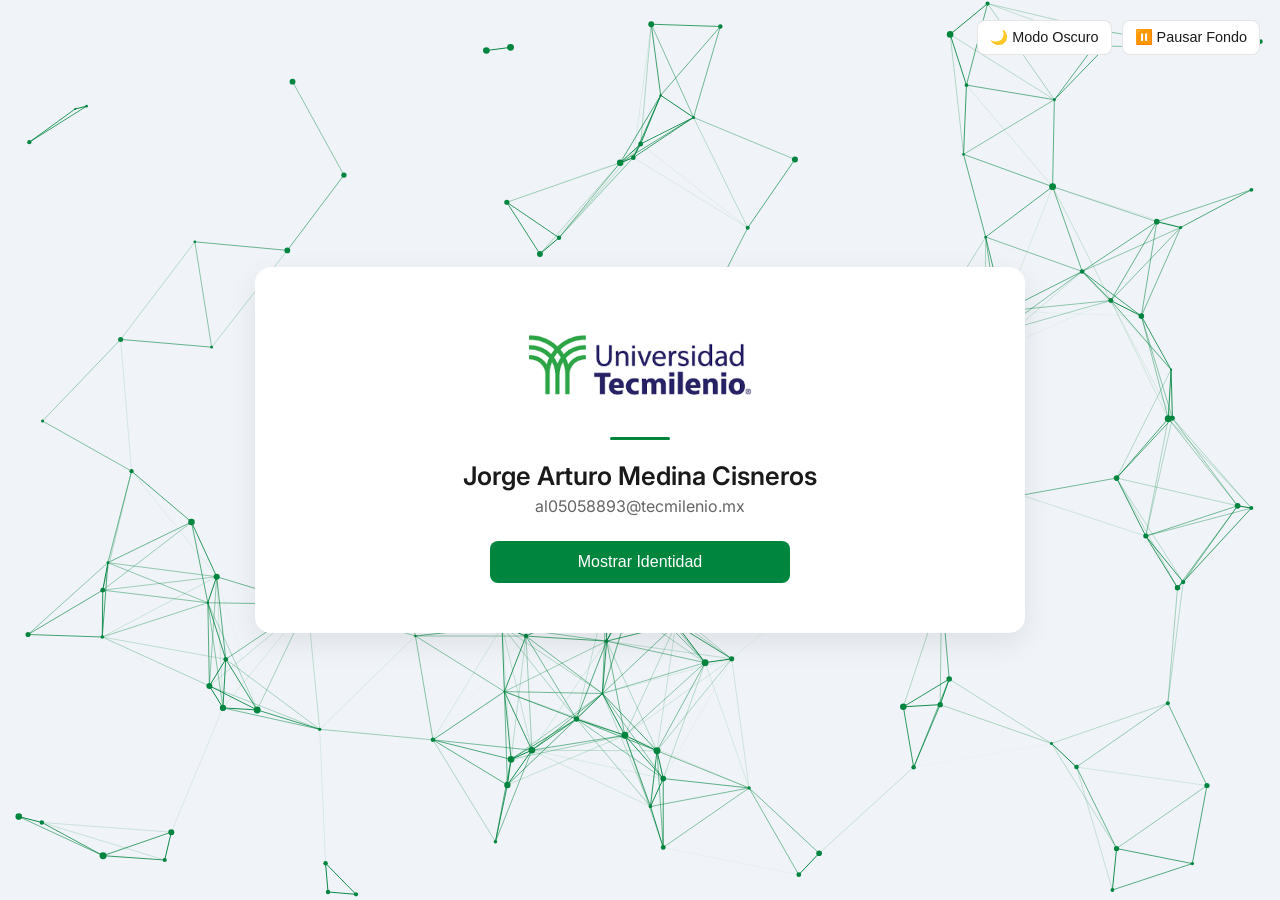
==== index.html @ 5924f644 "Actualizacion del estructura de carpetas" ====
<!DOCTYPE html>
<html lang="es">
<head>
    <meta charset="UTF-8">
    <meta name="viewport" content="width=device-width, initial-scale=1.0">
    <title>Perfil | Tecmilenio</title>
    <link rel="stylesheet" href="style.css">
</head>
<body>
    <canvas id="lienzo-interactivo"></canvas>

    <div class="controles">
        <button id="btn-tema" class="btn-control">🌙 Modo Oscuro</button>
        <button id="btn-animacion" class="btn-control">⏸️ Pausar Fondo</button>
    </div>

    <div class="contenedor-perfil">
        <img src="img/logo.png" alt="Logo Tecmilenio" class="logo" onerror="this.src='https://via.placeholder.com/220x80?text=Logo+Tecmilenio'">
        
        <div class="linea-decorativa"></div>
        
        <h1 class="nombre">Jorge Arturo Medina Cisneros</h1>
        <p class="correo">al05058893@tecmilenio.mx</p>

        <button id="btn-revelar" class="btn-principal">Mostrar Identidad</button>

        <div id="info-extra" class="oculto">
            <img src="img/login.png" alt="Mi Personaje" class="foto-personaje">
            <p class="matricula">Matrícula: <strong>al05058893</strong></p>
        </div>
    </div>

    <script src="script.js"></script>
</body>
</html>
---- style.css ----
@import url('https://fonts.googleapis.com/css2?family=Inter:wght@400;600&display=swap');

:root {
    --bg-color: #f0f4f8; /* Un poco más gris para que la tarjeta blanca resalte */
    --card-bg: #ffffff;
    --text-main: #1a1a1a;
    --text-sec: #666666;
    --accent: #00853f;
}

[data-tema="oscuro"] {
    --bg-color: #0f172a; /* Azul muy oscuro y moderno */
    --card-bg: #1e293b;
    --text-main: #f8fafc;
    --text-sec: #94a3b8;
    --accent: #10b981; 
}

body {
    margin: 0;
    padding: 0;
    width: 100vw; /* Obliga a usar el 100% del ancho del monitor */
    height: 100vh; /* Obliga a usar el 100% del alto del monitor */
    font-family: 'Inter', sans-serif;
    background-color: var(--bg-color);
    display: flex;
    justify-content: center;
    align-items: center;
    color: var(--text-main);
    transition: background-color 0.3s ease;
    overflow: hidden; 
    position: relative; /* Fundamental para que el fondo se posicione bien */
}

/* Borra el #fondo-interactivo y pega esto: */
#lienzo-interactivo {
    position: absolute;
    top: 0;
    left: 0;
    width: 100vw;
    height: 100vh;
    z-index: 0;
    pointer-events: none; /* Esto permite que los clics traspasen el fondo y lleguen a tus botones */
}

.controles {
    position: absolute;
    top: 20px;
    right: 20px;
    display: flex;
    gap: 10px;
    z-index: 2;
}

.btn-control {
    background: var(--card-bg);
    color: var(--text-main);
    border: 1px solid rgba(0,0,0,0.1);
    padding: 8px 12px;
    border-radius: 8px;
    cursor: pointer;
    font-size: 0.9rem;
    transition: all 0.3s;
}

.btn-control:hover {
    transform: translateY(-2px);
}

/* Tarjeta principal con ancho de escritorio */
.contenedor-perfil {
    background: var(--card-bg);
    padding: 50px 60px;
    border-radius: 16px;
    box-shadow: 0 10px 30px rgba(0, 0, 0, 0.08);
    text-align: center;
    max-width: 650px; /* <--- Ampliado para PC */
    width: 90%;
    z-index: 1;
    transition: transform 0.3s ease, background-color 0.3s ease;
}

.logo {
    max-width: 250px;
    height: auto;
    margin-bottom: 20px;
}

.linea-decorativa {
    width: 60px;
    height: 3px;
    background-color: var(--accent);
    margin: 0 auto 20px auto;
    border-radius: 2px;
}

.nombre { font-size: 1.6rem; font-weight: 600; margin: 0 0 5px 0; }
.correo { font-size: 1rem; color: var(--text-sec); margin: 0 0 25px 0; }

.btn-principal {
    background-color: var(--accent);
    color: white;
    border: none;
    padding: 12px 24px;
    border-radius: 8px;
    font-size: 1rem;
    cursor: pointer;
    transition: background-color 0.3s, transform 0.2s;
    width: 100%;
    max-width: 300px; /* Evita que el botón se estire demasiado */
    margin: 0 auto;
    display: block;
}

.btn-principal:hover {
    background-color: #006b33;
    transform: scale(1.02);
}

.oculto { display: none !important; }

/* Diseño lado a lado para la foto y la matrícula */
.visible { 
    display: flex; 
    align-items: center; 
    justify-content: center;
    gap: 30px;
    animation: aparecer 0.5s ease forwards; 
    margin-top: 30px;
    padding-top: 30px;
    border-top: 1px solid rgba(0,0,0,0.05);
}

[data-tema="oscuro"] .visible {
    border-top: 1px solid rgba(255,255,255,0.05);
}

@keyframes aparecer {
    from { opacity: 0; transform: translateY(-10px); }
    to { opacity: 1; transform: translateY(0); }
}

.foto-personaje {
    width: 120px;
    height: 120px;
    border-radius: 16px;
    object-fit: cover;
    border: 3px solid var(--accent);
}

.matricula { font-size: 1.2rem; text-align: left; }
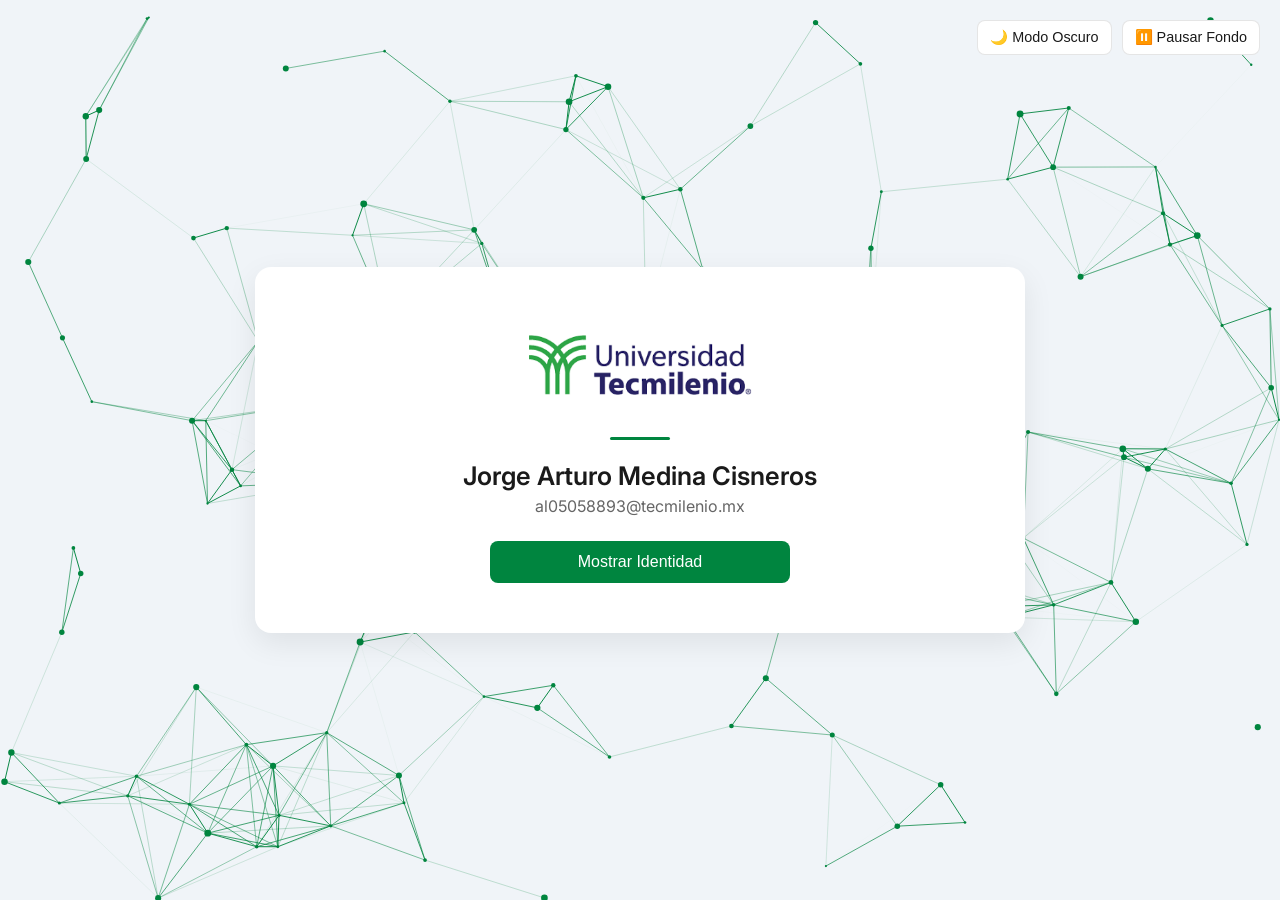
==== commit 537e4c34: "Actualizacion del html" ====
--- a/index.html
+++ b/index.html
@@ -15,7 +15,7 @@
     </div>
 
     <div class="contenedor-perfil">
-        <img src="img/logo.png" alt="Logo Tecmilenio" class="logo" onerror="this.src='https://via.placeholder.com/220x80?text=Logo+Tecmilenio'">
+        <img src="logo.png" alt="Logo Tecmilenio" class="logo" onerror="this.src='https://via.placeholder.com/220x80?text=Logo+Tecmilenio'">
         
         <div class="linea-decorativa"></div>
         
@@ -25,7 +25,7 @@
         <button id="btn-revelar" class="btn-principal">Mostrar Identidad</button>
 
         <div id="info-extra" class="oculto">
-            <img src="img/login.png" alt="Mi Personaje" class="foto-personaje">
+            <img src="login.png" alt="Mi Personaje" class="foto-personaje">
             <p class="matricula">Matrícula: <strong>al05058893</strong></p>
         </div>
     </div>
